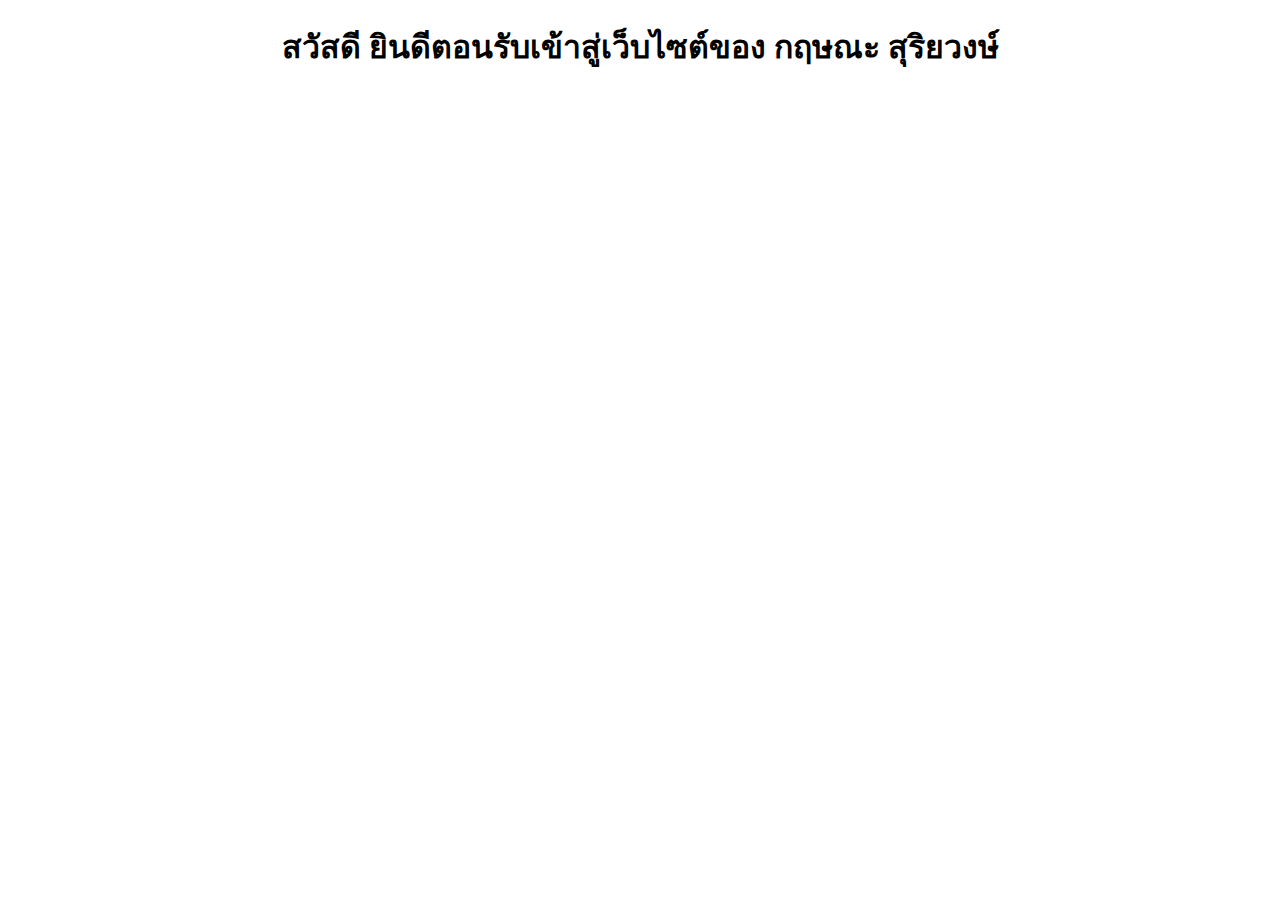
==== index.html @ 3ee206eb "Create index.html" ====
<!DOCTYPE html>
<html lang="en">
<head>
    <meta charset="UTF-8">
    <meta name="viewport" content="width=device-width, initial-scale=1.0">
    <title>Document</title>
</head>
<body>
    <center><h1>สวัสดี ยินดีตอนรับเข้าสู่เว็บไซต์ของ กฤษณะ สุริยวงษ์</h1></center>
</body>
</html>
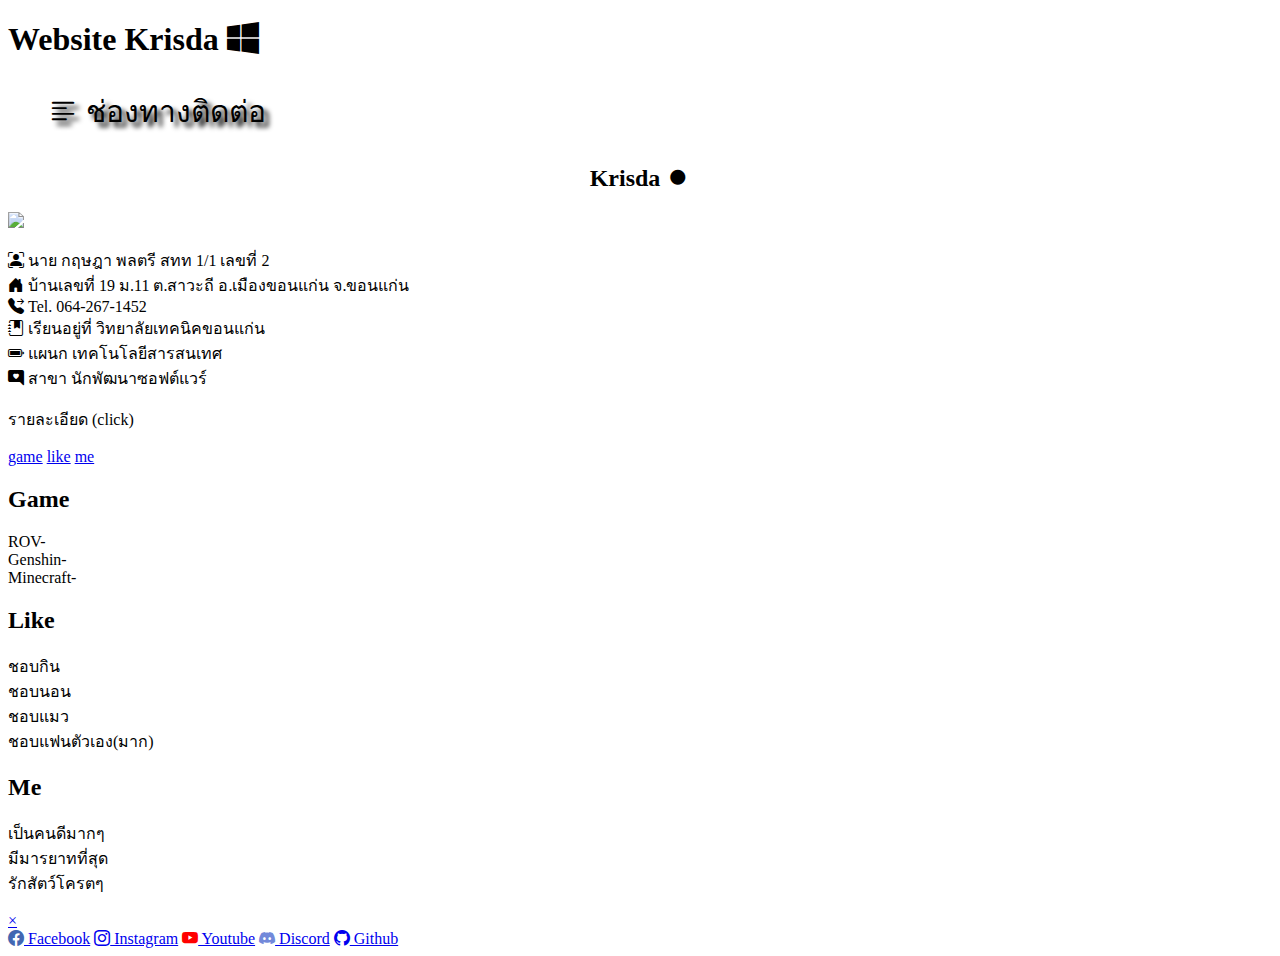
==== commit 0a6584d4: "Update index.html" ====
--- a/index.html
+++ b/index.html
@@ -3,9 +3,109 @@
 <head>
     <meta charset="UTF-8">
     <meta name="viewport" content="width=device-width, initial-scale=1.0">
-    <title>Document</title>
+    <link rel="stylesheet" href="style.css">
+    <link rel="stylesheet" href="/Selector/font.css">
+    <link rel="icon" href="./3135715.png">
+    <link rel="stylesheet" href="https://cdnjs.cloudflare.com/ajax/libs/font-awesome/4.7.0/css/font-awesome.min.css">
+    <link rel="stylesheet" href="https://cdn.jsdelivr.net/npm/bootstrap-icons@1.11.2/font/bootstrap-icons.min.css">
+    <title>Krisda Website</title>
 </head>
-<body>
-    <center><h1>สวัสดี ยินดีตอนรับเข้าสู่เว็บไซต์ของ กฤษณะ สุริยวงษ์</h1></center>
+<body background="https://images.wallpaperscraft.com/image/single/girl_hair_shorts_1058776_1920x1080.jpg" onload="activeshowPage()">
+    <div id="preLoader" class="lds-dual-ring"></div>
+        <div id="pageContent" class="Content1 fadecontent">
+                <div class="container">
+                    <div class="box box-1" style="--img: url(./eea0f2a2-12dc-4077-92fa-5c3bafec0586.jpg);"></div>
+                    <div class="box box-2" style="--img: url(./ROV.jpg);"></div>
+                    <div class="box box-3" style="--img: url(./Genshin.jpg);"></div>
+                </div>
+            <div class="logo">
+                <h1>Website Krisda <i class="bi bi-windows"></i></h1>
+                <div class="content" onclick="myFunctions(this)">
+                    <div class="bar1"></div>
+                    <div class="bar2"></div>
+                    <div class="bar3"></div>
+                </div>
+            </div>
+                <div class="text1">
+                    <div style="font-size:30px;cursor:pointer" onclick="openNav()">
+                        <ul style="text-shadow: 5px 5px 5px black;"><i class="bi bi-text-left"></i> ช่องทางติดต่อ</ul>
+                    </div>
+                </div>
+            <div id="mylink" class="menu">
+                <div class="h2">
+                    <center><h2>Krisda <i class="bi bi-record-fill"></i></h2></center>
+                    <div id="Profile">
+                        <div class="flex"></div>
+                            <img src="./404504678_1352435225639264_6617697734624712467_n.jpg"/>    
+                        </div>
+                        <div class="P1">
+                            <p><i class="bi bi-person-bounding-box"></i> นาย กฤษฎา พลตรี สทท 1/1 เลขที่ 2 <br>
+                            <i class="bi bi-house-door-fill"></i> บ้านเลขที่ 19 ม.11 ต.สาวะถี อ.เมืองขอนแก่น จ.ขอนแก่น <br>
+                            <i class="bi bi-telephone-forward-fill"></i> Tel. 064-267-1452 <br>
+                            <i class="bi bi-journal-bookmark-fill"></i> เรียนอยู่ที่ วิทยาลัยเทคนิคขอนแก่น <br>
+                            <i class="bi bi-battery-full"></i> แผนก เทคโนโลยีสารสนเทศ <br>
+                            <i class="bi bi-chat-right-heart-fill"></i> สาขา นักพัฒนาซอฟต์แวร์
+                        </p>
+                        </div>
+                        <div class="P21">
+                            <div class="P2" onclick="myFunctions1(this)">
+                                <p>รายละเอียด (click)</p>
+                            </div>
+                        </div>
+                    <div id="baricon" class="tapbar">
+                        <div class="boxm">
+                                <div class="head">
+                                    <a href="#game">game</a>
+                                    <a href="#like">like</a>
+                                    <a href="#me">me</a>
+                                </div>
+                            
+                                <div class="scroller">
+                                    <span></span>
+                                    <span></span>
+                                  </div>
+                            <section id="game">
+                                <h2>Game</h2>
+                                <p>
+                                ROV- <br>
+                                Genshin- <br>
+                                Minecraft- <br>
+                                
+                                </p>
+                            </section>
+                            <section id="like">
+                                <h2>Like</h2>
+                                <p>
+                                ชอบกิน <br>
+                                ชอบนอน <br>
+                                ชอบแมว <br>
+                                ชอบแฟนตัวเอง(มาก) <br>
+                                </p>
+                            </section>
+                              
+                            <section id="me">
+                                <h2>Me</h2>
+                                <p>
+                                เป็นคนดีมากๆ <br>
+                                มีมารยาทที่สุด <br>
+                                รักสัตว์โครตๆ
+                                </p>
+                            </section>
+                        </div>
+                    </div>
+                </div>
+            </div>
+            <div id="myNav" class="overlay">
+                <a href="javascript:void(0)" class="closebtn" onclick="closeNav()">&times;</a>
+                <div class="overlay-content">
+                    <a href="https://web.facebook.com/beta.cch/"><i style="color: #4267B2;" class="bi bi-facebook"></i> Facebook</a>
+                    <a href="https://www.instagram.com/krisda_aom/"><i id="instagram" class="bi bi-instagram"></i> Instagram</a>
+                    <a href="https://www.youtube.com/channel/UCYQKe6khkChIYQjK4Zt1BHQ"><i style="color: #FF0000;" class="bi bi-youtube"></i> Youtube</a>
+                    <a href="https://discord.com/channels/1103955334093090826/1103984542668308541"><i style="color: #7289DA;" class="bi bi-discord"></i> Discord</a>
+                    <a href="https://github.com/KrisdaPhontre"><i class="bi bi-github"></i> Github</a>
+                </div>
+            </div>
+        </div>
+    <script src="script.js"></script>
 </body>
 </html>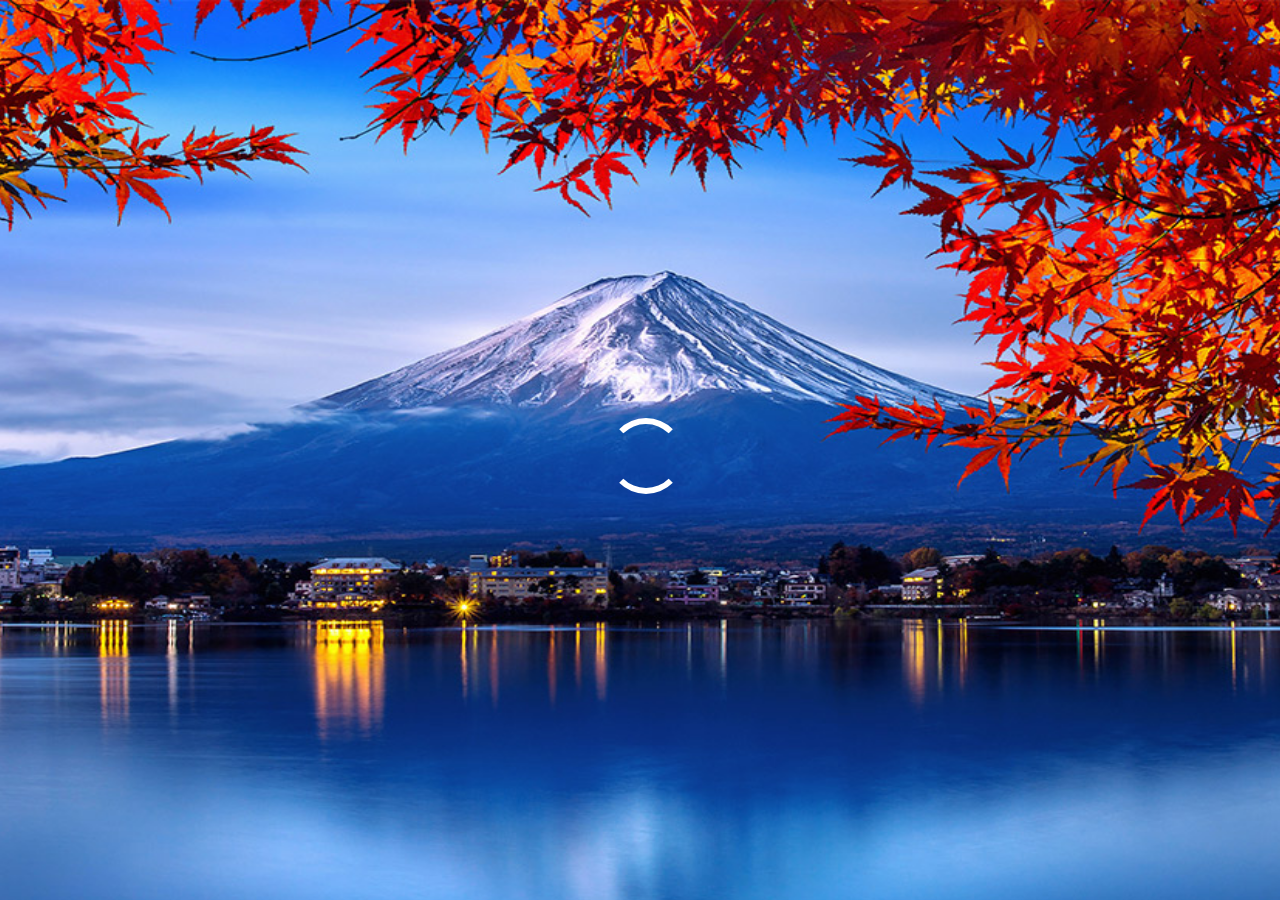
==== commit 407c8aaf: "Update index.html" ====
--- a/index.html
+++ b/index.html
@@ -8,9 +8,9 @@
     <link rel="icon" href="./3135715.png">
     <link rel="stylesheet" href="https://cdnjs.cloudflare.com/ajax/libs/font-awesome/4.7.0/css/font-awesome.min.css">
     <link rel="stylesheet" href="https://cdn.jsdelivr.net/npm/bootstrap-icons@1.11.2/font/bootstrap-icons.min.css">
-    <title>Krisda Website</title>
+    <title>Kitsana Website</title>
 </head>
-<body background="https://images.wallpaperscraft.com/image/single/girl_hair_shorts_1058776_1920x1080.jpg" onload="activeshowPage()">
+<body background="0mrq2i.jpg" onload="activeshowPage()">
     <div id="preLoader" class="lds-dual-ring"></div>
         <div id="pageContent" class="Content1 fadecontent">
                 <div class="container">
@@ -19,7 +19,7 @@
                     <div class="box box-3" style="--img: url(./Genshin.jpg);"></div>
                 </div>
             <div class="logo">
-                <h1>Website Krisda <i class="bi bi-windows"></i></h1>
+                <h1>Website Kitsana <i class="bi bi-windows"></i></h1>
                 <div class="content" onclick="myFunctions(this)">
                     <div class="bar1"></div>
                     <div class="bar2"></div>
@@ -33,64 +33,20 @@
                 </div>
             <div id="mylink" class="menu">
                 <div class="h2">
-                    <center><h2>Krisda <i class="bi bi-record-fill"></i></h2></center>
+                    <center><h2>Kitsana <i class="bi bi-record-fill"></i></h2></center>
                     <div id="Profile">
                         <div class="flex"></div>
-                            <img src="./404504678_1352435225639264_6617697734624712467_n.jpg"/>    
+                            <img src="./345593703_627358885580214_4043515068265577203_n.jpg"/>    
                         </div>
                         <div class="P1">
-                            <p><i class="bi bi-person-bounding-box"></i> นาย กฤษฎา พลตรี สทท 1/1 เลขที่ 2 <br>
-                            <i class="bi bi-house-door-fill"></i> บ้านเลขที่ 19 ม.11 ต.สาวะถี อ.เมืองขอนแก่น จ.ขอนแก่น <br>
-                            <i class="bi bi-telephone-forward-fill"></i> Tel. 064-267-1452 <br>
-                            <i class="bi bi-journal-bookmark-fill"></i> เรียนอยู่ที่ วิทยาลัยเทคนิคขอนแก่น <br>
-                            <i class="bi bi-battery-full"></i> แผนก เทคโนโลยีสารสนเทศ <br>
-                            <i class="bi bi-chat-right-heart-fill"></i> สาขา นักพัฒนาซอฟต์แวร์
+                            <p><i class=""></i> นาย กฤษณะ สุริยวงษ์ สทท 1/1 เลขที่ 3 <br>
+                            <i class=""></i> บ้านเลขที่ 185/4  ต.บ้านโคก อ.หนองนาคำ จ.ขอนแก่น <br>
+                            <i class=""></i> Tel. 063-885-6367 <br>
+                            <i class=""></i> เรียนอยู่ที่ วิทยาลัยเทคนิคขอนแก่น <br>
+                            <i class=""></i> แผนก เทคโนโลยีสารสนเทศ <br>
+                            <i class=""></i> สาขา นักพัฒนาซอฟต์แวร์
                         </p>
                         </div>
-                        <div class="P21">
-                            <div class="P2" onclick="myFunctions1(this)">
-                                <p>รายละเอียด (click)</p>
-                            </div>
-                        </div>
-                    <div id="baricon" class="tapbar">
-                        <div class="boxm">
-                                <div class="head">
-                                    <a href="#game">game</a>
-                                    <a href="#like">like</a>
-                                    <a href="#me">me</a>
-                                </div>
-                            
-                                <div class="scroller">
-                                    <span></span>
-                                    <span></span>
-                                  </div>
-                            <section id="game">
-                                <h2>Game</h2>
-                                <p>
-                                ROV- <br>
-                                Genshin- <br>
-                                Minecraft- <br>
-                                
-                                </p>
-                            </section>
-                            <section id="like">
-                                <h2>Like</h2>
-                                <p>
-                                ชอบกิน <br>
-                                ชอบนอน <br>
-                                ชอบแมว <br>
-                                ชอบแฟนตัวเอง(มาก) <br>
-                                </p>
-                            </section>
-                              
-                            <section id="me">
-                                <h2>Me</h2>
-                                <p>
-                                เป็นคนดีมากๆ <br>
-                                มีมารยาทที่สุด <br>
-                                รักสัตว์โครตๆ
-                                </p>
-                            </section>
                         </div>
                     </div>
                 </div>
@@ -98,11 +54,11 @@
             <div id="myNav" class="overlay">
                 <a href="javascript:void(0)" class="closebtn" onclick="closeNav()">&times;</a>
                 <div class="overlay-content">
-                    <a href="https://web.facebook.com/beta.cch/"><i style="color: #4267B2;" class="bi bi-facebook"></i> Facebook</a>
-                    <a href="https://www.instagram.com/krisda_aom/"><i id="instagram" class="bi bi-instagram"></i> Instagram</a>
-                    <a href="https://www.youtube.com/channel/UCYQKe6khkChIYQjK4Zt1BHQ"><i style="color: #FF0000;" class="bi bi-youtube"></i> Youtube</a>
+                    <a href="https://www.facebook.com/profile.php?id=100039497437414"><i style="color: #4267B2;" class="bi bi-facebook"></i> Facebook</a>
+                    <a href="https://www.instagram.com/kggg.kh/"><i id="instagram" class="bi bi-instagram"></i> Instagram</a>
+                    <a href="https://www.youtube.com/channel/UCO4CV4GlTQBaDej2lqK7B3A"><i style="color: #FF0000;" class="bi bi-youtube"></i> Youtube</a>
                     <a href="https://discord.com/channels/1103955334093090826/1103984542668308541"><i style="color: #7289DA;" class="bi bi-discord"></i> Discord</a>
-                    <a href="https://github.com/KrisdaPhontre"><i class="bi bi-github"></i> Github</a>
+                    <a href="https://github.com/kitsana3"><i class="bi bi-github"></i> Github</a>
                 </div>
             </div>
         </div>
--- a/style.css
+++ b/style.css
@@ -0,0 +1,522 @@
+@import url('https://fonts.googleapis.com/css2?family=Mitr:wght@600&display=swap');
+* {
+  margin: 0;
+  padding: 0;
+  box-sizing: border-box;
+}
+
+#instagram {
+  font-size: 3rem;
+  font-weight: bold;
+  text-align: center;
+  background-image: radial-gradient(circle farthest-corner at 35% 90%, #fec564, transparent 50%), 
+  radial-gradient(circle farthest-corner at 0 140%, #fec564, transparent 50%), 
+  radial-gradient(ellipse farthest-corner at 0 -25%, #5258cf, transparent 50%), 
+  radial-gradient(ellipse farthest-corner at 20% -50%, #5258cf, transparent 50%), 
+  radial-gradient(ellipse farthest-corner at 100% 0, #893dc2, transparent 50%), 
+  radial-gradient(ellipse farthest-corner at 60% -20%, #893dc2, transparent 50%), 
+  radial-gradient(ellipse farthest-corner at 100% 100%, #d9317a, transparent), 
+  linear-gradient(#6559ca, #bc318f 30%, #e33f5f 50%, #f77638 70%, #fec66d 100%);
+  background-clip: text;
+  -webkit-background-clip: text;
+  color: transparent;
+}
+
+body {
+  font-family: 'Mitr', sans-serif;
+  background-size: 1980px 1080px;
+  background-position-x: center;
+  object-fit: cover;
+}
+
+.Content1 {
+  display: none;
+}
+
+.lds-dual-ring {
+  display: inline-block;
+  width: 80px;
+  height: 80px;
+  position: absolute;
+  top: 50%;
+  left: 50%;
+  transform: translate(-50%, -50%);
+}
+
+.lds-dual-ring:after {
+  content: " ";
+  display: block;
+  width: 64px;
+  height: 64px;
+  margin: 8px;
+  border-radius: 50%;
+  border: 6px solid #fff;
+  border-color: #fff transparent #fff transparent;
+  animation: lds-dual-ring 1.2s linear infinite;
+}
+
+@keyframes lds-dual-ring {
+  0% {
+    transform: rotate(0deg);
+  }
+  100% {
+    transform: rotate(360deg);
+  }
+}
+
+.fadecontent {
+  animation-name: fade;
+  animation-duration: 1.5s;
+}
+
+@keyframes fade {
+  from { opacity: 0;}
+  to { opacity: 1;}
+}
+
+  .overlay {
+  height: 100%;
+  width: 0;
+  position: fixed;
+  z-index: 1;
+  left: 0; top: 0;
+  background-color: rgb(0,0,0); background-color: rgba(0,0,0, 0.9);
+  overflow-x: hidden;
+  transition: 0.5s;
+}
+
+  .overlay-content {
+  font-family: 'Mitr', sans-serif;
+  position: relative;
+  top: 25%;
+  width: 100%;
+  text-align: center;
+  margin-top: 30px;
+  }
+
+  .overlay a {
+  padding: 8px;
+  text-decoration: none;
+  font-size: 36px;
+  color: #818181;
+  display: block;
+  transition: 0.3s;
+  }
+
+  .overlay a:hover, .overlay a:focus {
+  color: #f1f1f1;
+  font-size: 50px;
+  }
+
+  .overlay .closebtn {
+  position: absolute;
+  top: 20px;
+  right: 45px;
+  font-size: 60px;
+  }
+
+  @media screen and (max-height: 450px) {
+  .overlay a {font-size: 20px}
+  .overlay .closebtn {
+    font-size: 40px;
+    top: 15px;
+    right: 35px;
+    }
+  }
+
+.menu-active {
+  display: block !important;
+  transition: 1.3s;
+}
+
+.menu {
+  position: absolute;
+  width: 300px;
+  height: 600px;
+  margin: 10px;
+  margin-top: 110px;
+  position: fixed;
+  background-image: url("pngtree-beautiful-mountain-view-image_2128868.jpg");
+  background-size: 400px 640px;
+  background-position: center;
+  border: 5px solid black;
+  border-radius: 40px;
+  display: none;
+  justify-content: center;
+  right: 0;
+}
+
+.logo {
+  font-family: 'Mitr', sans-serif;
+  position: fixed;
+  width: 100%;
+  height: 100px;
+  background-image: url('./99cb70463e8878e8723e3f4acc2f3c6a.jpg');
+  background-position-x: center;
+  background-position-y: -90px;
+  color: #f1f1f1;
+  border-radius: 20px;
+  display: flex;
+  justify-content: center;
+  align-items: center;
+  border: 5px solid black;
+}
+.content {
+  position: fixed;
+  top: 10px;
+  right: 0;
+  margin: 17px;
+}
+
+.bar1, .bar2, .bar3 {
+  width: 35px;
+  height: 5px;
+  background-color: #f1f1f1;
+  margin: 6px 0;
+  transition: 0.4s;
+  border-radius: 10px;
+}
+
+.change .bar1 {
+  transform:translate(0, 11px) rotate(-45deg);
+}
+
+.change .bar2 {
+  opacity: 0;
+}
+
+.change .bar3 {
+  transform:translate(0, -11px) rotate(45deg);
+}
+
+.text1{
+  position: relative;
+  background-size: 400px 100px;
+  background-image: url('download.jpg');
+  width: 400px;
+  height: 100px;
+  border: 5px solid #000;
+  border-top-right-radius: 20px;
+  border-bottom-right-radius: 20px;
+  position: fixed;
+  bottom: 0;
+  left: 0;
+  display: flex;
+  align-items: center;
+  overflow-x: hidden;
+  
+  transition: 0.5s;
+}
+
+.P1 i {
+  font-size: 24px;
+  font-weight: bold;
+  text-align: center;
+  background-image: radial-gradient(circle farthest-corner at 35% 90%, #fec564, transparent 50%), 
+  radial-gradient(circle farthest-corner at 0 140%, #fec564, transparent 50%), 
+  radial-gradient(ellipse farthest-corner at 0 -25%, #5258cf, transparent 50%), 
+  radial-gradient(ellipse farthest-corner at 20% -50%, #5258cf, transparent 50%), 
+  radial-gradient(ellipse farthest-corner at 100% 0, #893dc2, transparent 50%), 
+  radial-gradient(ellipse farthest-corner at 60% -20%, #893dc2, transparent 50%), 
+  radial-gradient(ellipse farthest-corner at 100% 100%, #d9317a, transparent), 
+  linear-gradient(#6559ca, #bc318f 30%, #e33f5f 50%, #f77638 70%, #fec66d 100%);
+  background-clip: text;
+  -webkit-background-clip: text;
+  color: transparent;
+}
+
+.P1 p {
+  width: 220px;
+  height:250px;
+  margin: 5px;
+  font-family: 'Mitr', sans-serif;
+  font-size: 16px;
+}
+
+.P1 {
+  position: fixed;
+  bottom: auto;
+  margin: 10px;
+  width: 270px;
+  height:340px;
+  background-color: rgba(255, 255, 255, 0.459);
+  border-radius: 20px;
+}
+
+.P21 {
+  position: absolute;
+  display: flex;
+  justify-content: center;
+  bottom: 0;
+  width: 100%;
+}
+
+.P2:hover {
+  background-color: rgba(190, 190, 190, 0.9);
+}
+
+.P2 {
+  
+  font-size: 16px;
+  text-align: center;
+  width: 200px;
+  background-color: rgba(255, 255, 255, 0.9);
+  border-radius: 20px;
+  margin: auto;
+  margin-bottom: 5px;
+}
+
+.h2 h2 {
+  width: 150px;
+  margin: 15px;
+  color: #f1f1f1;
+  background-color: rgba(0,0,0, 0.5);
+  border-radius: 20px;
+}
+
+.h2 h2 i {
+  font-size: 20px;
+  color: rgb(247, 29, 29);
+  margin-left: 10px;
+}
+
+ul {
+  font-family: 'Mitr', sans-serif;
+  margin: 10px;
+  color: aqua;
+  transition: 0.3s;
+}
+
+ul:hover {
+  color: #f1f1f1;
+  font-size: 35px;
+  transition: 0.3s;
+}
+
+.tapbar-active {
+  display: block !important;
+}
+
+.tapbar {
+  position: absolute;
+  bottom: 0;
+  display: none;
+  width: 100%;
+}
+
+.flex {
+  position: fixed;
+  width: 140px;
+  height: 140px;
+}
+
+@keyframes spin {
+  100%{
+    transform: rotate(360deg);
+  }
+}
+
+#Profile {
+  display: flex;
+  justify-content: center;
+}
+
+#Profile img {
+  display: flex;
+  justify-content: center;
+  align-items: center;
+  margin: 10px auto;
+  width: 120px;
+  height: 120px;
+  border-radius: 150px;
+}
+
+#Profile span {
+  position: absolute;
+  bottom: -70px;
+  display: block;
+  width: 150px;
+  text-align: center;
+  font-family: 'Oswald';
+  color: #fff;
+  font-size: 25px;
+}
+@import url("https://fonts.googleapis.com/css2?family=Figtree&display=swap");
+
+.container {
+	position: fixed;
+  top: 200px;
+  left: 50px;
+	display: grid;
+	grid-template-columns: 1fr 1fr 1fr;
+	gap: 1em;
+	width: 500px;
+	height: 350px;
+	transition: all 400ms;
+}
+
+.container:hover .box {
+	filter: grayscale(100%) opacity(24%);
+}
+
+.box {
+	position: relative;
+	background: var(--img) center center;
+	background-size: cover;
+	transition: all 400ms;
+	display: flex;
+	justify-content: center;
+	align-items: center;
+  border-radius: 20px;
+}
+
+.container .box:hover {
+	filter: grayscale(0%) opacity(100%);
+}
+
+.container:has(.box-1:hover) {
+	grid-template-columns: 2fr 1fr 1fr;
+}
+
+.container:has(.box-2:hover) {
+	grid-template-columns: 1fr 2fr 1fr;
+}
+
+.container:has(.box-3:hover) {
+	grid-template-columns: 1fr 1fr 2fr;
+}
+
+.box:nth-child(odd) {
+	transform: translateY(-16px);
+}
+
+.box:nth-child(even) {
+	transform: translateY(16px);
+}
+
+.box:hover::after {
+	transform: translateY(0);
+	opacity: 1;
+	transition-delay: 400ms;
+}
+
+.boxm {
+  overflow-x: hidden;
+  overflow-y: scroll;
+  position: fixed;
+  top: 110px;
+  right: 320px;
+  width: 310px;
+  height: 400px;
+  background-color: rgba(255, 255, 255, 0.9);
+  border-radius: 30px;
+  border: 5px solid black;
+}
+
+@import url('https://fonts.googleapis.com/css2?family=Varela+Round&display=swap');
+
+:root {
+  --black: #373737;
+  --sect1: #ff9900;
+  --sect2: #2196F3;
+  --sect3: #e63232;
+}
+.head {
+  position: sticky;
+  top: 0;
+  left: 0;
+  width: 100%;
+  height: 65px;
+  background: linear-gradient(0deg, #fff0 0px, var(--black) 1px 100%);
+  text-align: center;
+  display: flex;
+  transition: all 0.5s ease 0s;
+}
+
+.head a {
+  color: #fff;
+  text-decoration: none;
+  padding: 16px 10px;
+  position: relative;
+  z-index: 1;
+  width: 100%;
+  font-size: 1.6rem;
+  border: 2px solid #000;
+  border-top-width: 0px;
+  border-bottom-width: 4px;
+}
+
+.head a:first-child {
+  border-left-width: 0;
+}
+
+.head a:last-child {
+  border-right-width: 0;
+}
+
+.head a:hover {
+  background: linear-gradient(90deg, var(--clr) 0 50%, var(--black) 0 100%);
+  background-size: 200%;
+  background-position: 100% 0;
+  animation: colorize 0.5s ease 0s;
+  animation-fill-mode: forwards;
+  transition: all 0.5s ease 0s;
+}
+
+@keyframes colorize {
+  100% { background-position: 0 0; }
+}
+
+.head a:nth-child(1):hover {
+  --clr: var(--sect1);
+}
+
+.head a:nth-child(2):hover {
+  --clr: var(--sect2);
+}
+
+.head a:nth-child(3):hover {
+  --clr: var(--sect3);
+}
+
+.head:after {
+  position: absolute;
+  bottom: 0;
+  left: 0;
+  width: 100%;
+  height: 100%;
+  z-index: -1;
+  background: linear-gradient(90deg, var(--sect1) 0 calc(20vw - 3px), var(--sect2) 0 calc(40vw - 6px), var(--sect3) 0 calc(60vw - 10px));
+  animation: progress linear;
+  animation-timeline: scroll(root);
+}
+
+section {
+  height: 500px;
+  width: 100%;
+  font-size: 4rem;
+  color: #fff;
+  padding-top: 30px;
+  border-bottom: 4px solid #000;
+}
+
+section h2, section p {
+  margin: 10px;
+  width: 100%;
+}
+
+section p {
+  font-size: 1.5rem;
+}
+
+#game {
+  background-color: var(--sect1);
+}
+
+#like {
+  background-color: var(--sect2);
+}
+
+#me {
+  background-color: var(--sect3);
+}